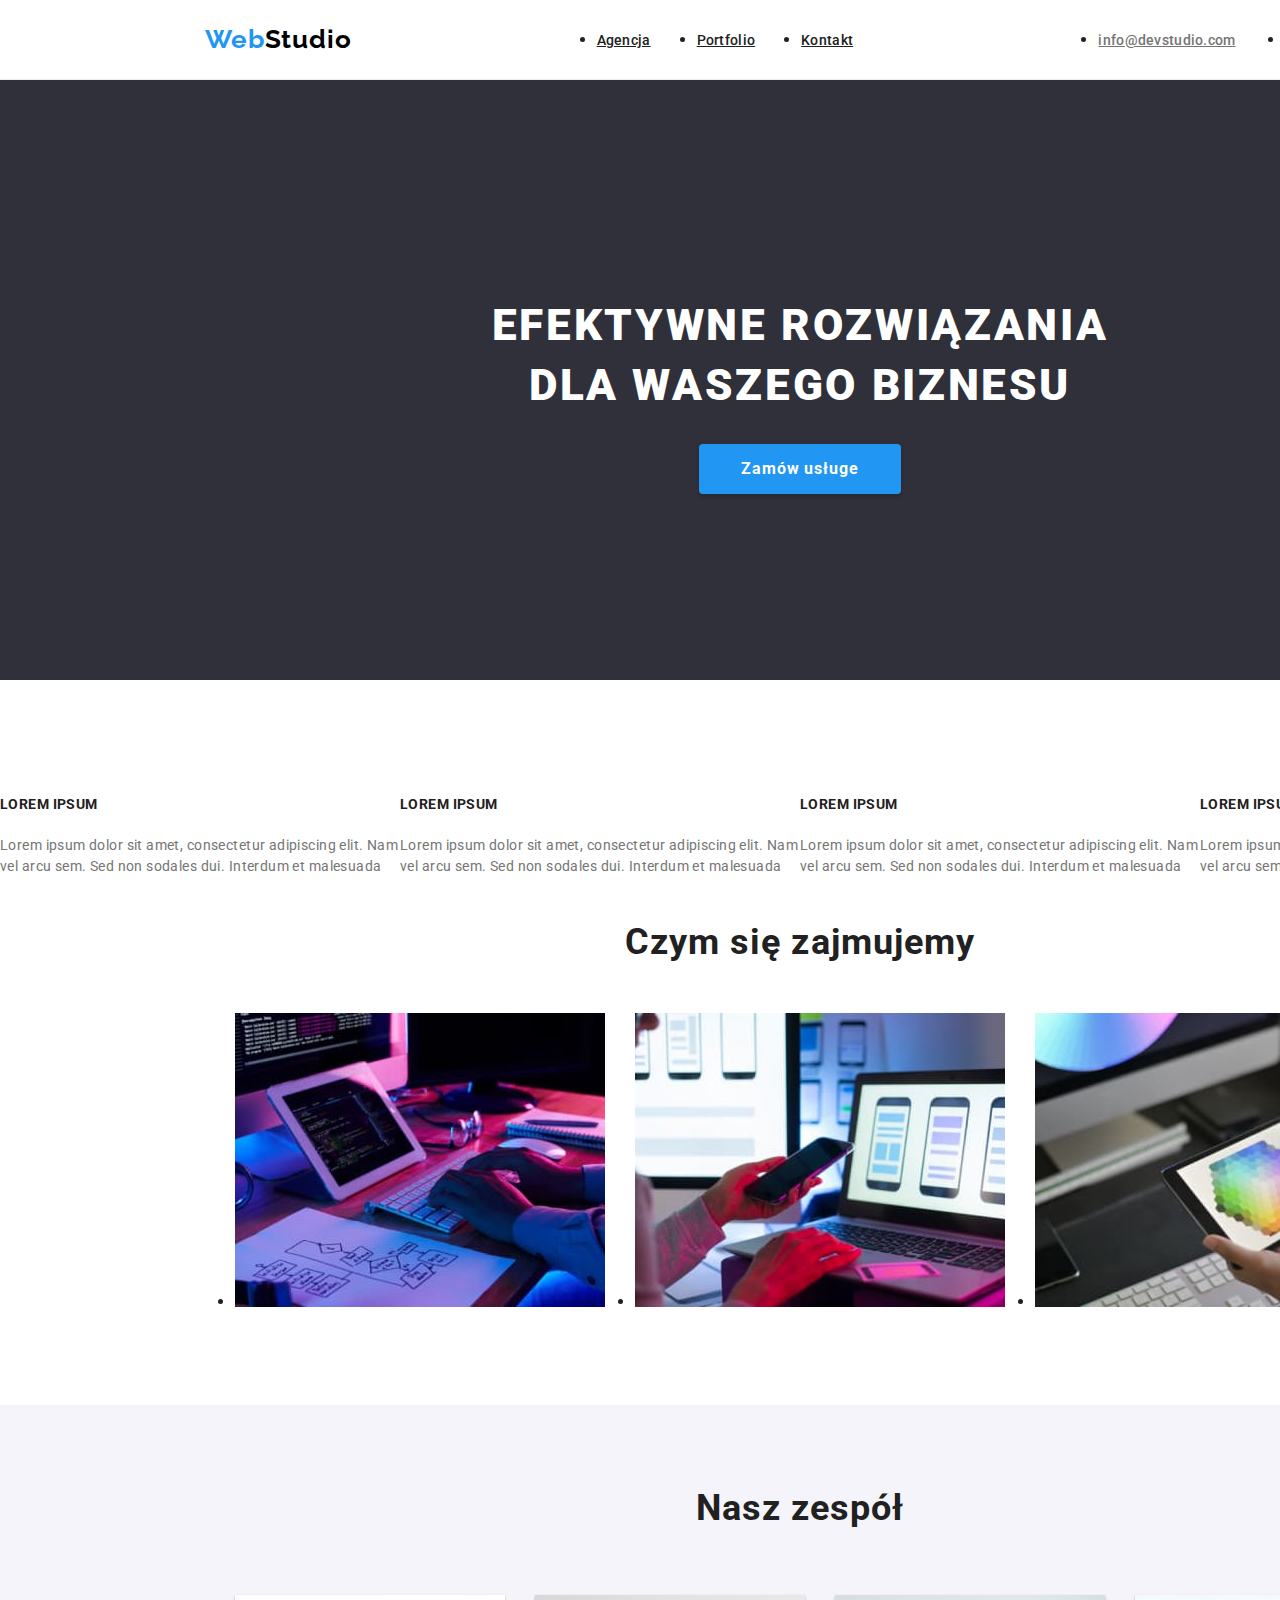
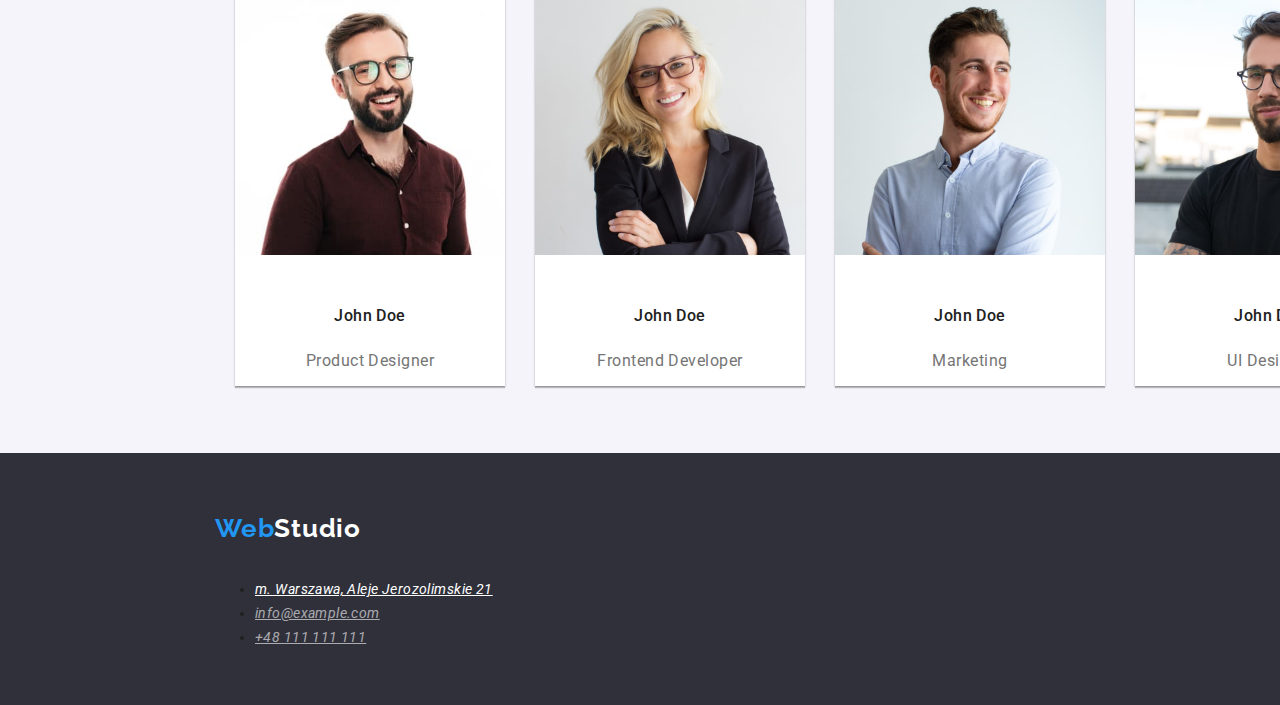
==== index.html @ 7218be86 "Copy of hw-02" ====
<!DOCTYPE html>
<html lang="pl">
  <head>
    <meta charset="UTF-8" />
    <meta http-equiv="X-UA-Compatible" content="IE=edge" />
    <meta name="viewport" content="width=device-width, initial-scale=1.0" />
    <link rel="preconnect" href="https://fonts.googleapis.com" />
    <link rel="preconnect" href="https://fonts.gstatic.com" crossorigin />
    <link
      href="https://fonts.googleapis.com/css2?family=Raleway:wght@700&family=Roboto:wght@400;500;700;900&display=swap"
      rel="stylesheet"
    />
    <link rel="stylesheet" href="css/styles.css" />
    <title>WebStudio</title>
  </head>

  <body>
    <header class="header">
      <a class="logo" href="./index.html"
        ><span class="logo--primary">Web</span
        ><span class="logo--secondary">Studio</span>
      </a>

      <nav class="nav">
        <ul class="nav__list">
          <li class="nav__item">
            <a class="nav__link link--hover" href="#">Agencja</a>
          </li>
          <li class="nav__item">
            <a class="nav__link link--hover" href="./portfolio.html"
              >Portfolio</a
            >
          </li>
          <li class="nav__item">
            <a class="nav__link link--hover" href="#">Kontakt</a>
          </li>
        </ul>
      </nav>

      <ul class="contact__list">
        <li class="contact__item">
          <a
            class="contact__link contact--email link--hover"
            href="mailto:info@devstudio.com"
            >info@devstudio.com</a
          >
        </li>
        <li>
          <a
            class="contact__link contact--telephone link--hover"
            href="tel:48111111111"
            >+48 111 111 111</a
          >
        </li>
      </ul>
    </header>

    <main class="main">
      <!-- Main Page -->
      <section class="banner">
        <h1 class="title--primary center">
          EFEKTYWNE ROZWIĄZANIA<br />
          DLA WASZEGO BIZNESU
        </h1>
        <button
          class="button--primary button__text--primary banner__button"
          type="button"
        >
          Zamów usługe
        </button>
      </section>
      <!-- Skills -->
      <section class="skills">
        <div class="skill__item">
          <h5 class="skill__title">LOREM IPSUM</h5>
          <p class="skill__description">
            Lorem ipsum dolor sit amet, consectetur adipiscing elit. Nam vel
            arcu sem. Sed non sodales dui. Interdum et malesuada
          </p>
        </div>
        <div class="skill__item">
          <h5 class="skill__title">LOREM IPSUM</h5>
          <p class="skill__description">
            Lorem ipsum dolor sit amet, consectetur adipiscing elit. Nam vel
            arcu sem. Sed non sodales dui. Interdum et malesuada
          </p>
        </div>
        <div class="skill__item">
          <h5 class="skill__title">LOREM IPSUM</h5>
          <p class="skill__description">
            Lorem ipsum dolor sit amet, consectetur adipiscing elit. Nam vel
            arcu sem. Sed non sodales dui. Interdum et malesuada
          </p>
        </div>
        <div class="skill__item">
          <h5 class="skill__title">LOREM IPSUM</h5>
          <p class="skill__description">
            Lorem ipsum dolor sit amet, consectetur adipiscing elit. Nam vel
            arcu sem. Sed non sodales dui. Interdum et malesuada
          </p>
        </div>
      </section>

      <!-- About us-->
      <section class="about-us">
        <h2 class="title--secondary center">Czym się zajmujemy</h2>
        <ul class="about-us__list list--primary">
          <li class="about-us__item">
            <img
              class="about-us__img img--about-us"
              src="images/index/about-us/coding.jpg"
              alt="programista piszę na klawiaturze"
              width="370"
              height="294"
            />
          </li>
          <li class="about-us__item">
            <img
              class="about-us__img img--about-us"
              src="images/index/about-us/layout_page_tel.jpg"
              alt="programista patrzy na szablon strony dla telefonu"
              width="370"
              height="294"
            />
          </li>
          <li class="about-us__item">
            <img
              class="about-us__img img--about-us"
              src="images/index/about-us/color_palette.jpg"
              alt="grafik używa palety kolorów na tablecie"
              width="370"
              height="294"
            />
          </li>
        </ul>
      </section>

      <!-- Team -->
      <section class="team">
        <h2 class="title--secondary">Nasz zespół</h2>
        <ul class="team__list list--secondary center">
          <li class="team__item">
            <img
              class="team__img img--team"
              src="images/index/team/worker_1.jpg"
              alt="Portret pracownika"
              width="270"
              height="260"
            />
            <h4 class="team__name">John Doe</h4>
            <p class="team__profession">Product Designer</p>
          </li>
          <li class="team__item">
            <img
              class="team__img img--team"
              src="images/index/team/worker_2.jpg"
              alt="Portret pracownika"
              width="270"
              height="260"
            />
            <h4 class="team__name">John Doe</h4>
            <p class="team__profession">Frontend Developer</p>
          </li>
          <li class="team__item">
            <img
              class="team__img img--team"
              src="images/index/team/worker_3.jpg"
              alt="Portret pracownika"
              width="270"
              height="260"
            />
            <h4 class="team__name">John Doe</h4>
            <p class="team__profession">Marketing</p>
          </li>
          <li class="team__item">
            <img
              class="team__img img--team"
              src="images/index/team/worker_4.jpg"
              alt="Portret pracownika"
              width="270"
              height="260"
            />
            <h4 class="team__name">John Doe</h4>
            <p class="team__profession">UI Designer</p>
          </li>
        </ul>
      </section>
    </main>

    <footer class="footer">
      <a class="logo" href="./index.html"
        ><span class="logo--primary">Web</span
        ><span class="logo--secondary">Studio</span>
      </a>

      <address class="address">
        <ul class="address__list">
          <li class="address__item">
            <a
              class="address__street link--hover"
              href="https://goo.gl/maps/t1FT8zSSvb9LW3xy8"
              target="_blank"
              >m. Warszawa, Aleje Jerozolimskie 21</a
            >
          </li>
          <li class="address__item link--hover">
            <a class="address__link link--hover" href="mailto:info@example.com"
              >info@example.com</a
            >
          </li>
          <li class="address__item">
            <a class="address__link link--hover" href="tel:48111111111"
              >+48 111 111 111</a
            >
          </li>
        </ul>
      </address>
    </footer>
  </body>
</html>
---- css/styles.css ----
/* || RESEST [w następnym zadaniu]*/
*,
*::before,
*::after {
  box-sizing: border-box;
}

/* || Variables */
:root {
  /* || FONTS */
  --ff: Roboto, sans-serif;
  --ff-logo: Raleway, sans-serif;
  --fs: 16px;

  /* || COLORS */
  --font-color-primary: #212121;
  --font-color-secondary: #fff;
  --font-color-p: #757575;

  --font-color-contact-header: #757575;
  --font-color-contact-footer: #ffffff99;
  --font-color-street: #fff;

  --font-color-hover: #2196f3;

  /* | LOGO COLORS*/
  --font-color-logo-primary: #2196f3;

  --font-color-logo-secondary-black: #000;
  --font-color-logo-secondary-light: #fff;

  /* | BUTTON COLORS */
  --font-color-button-primary: #fff;

  --font-color-button-secondary: #212121;
  --font-color-button-secondary-hover: #fff;

  /* || BACKGROUND */
  --bgcolor: #fff;
  --bgcolor-dark: #2f303a;
  --bgcolor-fade: #f5f4fa;

  /* | BUTTONS BACKGROUND */
  --bgcolor-button-primary: #2196f3;
  --bgcolor-button-primary-hover: #1076c9;

  --bgcolor-button-secondary: #f5f4fa;
  --bgcolor-button-secondary-hover: #2196f3;

  /* || BORDERS */
  --border-header: 1px solid #ececec;
  --border-porfolio-items: 1px solid #eeeeee;
  --border-header: 1px solid #ececec;

  /* || SHADOWS */
  --shadow-team: 0px 2px 1px 0px rgba(0, 0, 0, 0.2),
    0px 1px 1px 0px rgba(0, 0, 0, 0.14), 0px 1px 3px 0px rgba(0, 0, 0, 0.12);

  /* | SHADOW BUTTONS */
  --shadow-button-primary: 0px 4px 4px 0px #00000026;

  --shadow-button-menu-hover: 0px 2px 2px 0px #0000001f,
    0px 1px 2px 0px #00000014, 0px 3px 1px 0px #0000001a;
}

/* || UTILITY CLASSES */
.center {
  text-align: center;
}

/* || PSEUDO CLASSES */
.hover:hover,
.hover:focus-visible {
  background-color: var(--bgcolor-button-secondary-hover);
  color: var(--font-color-button-secondary-hover);

  box-shadow: var(--shadow-button-menu-hover);
}
.banner__button:hover,
.banner__button:focus-visible {
  background-color: var(--bgcolor-button-primary-hover);
}
.link--hover:hover,
.link--hover:focus {
  color: var(--font-color-hover);
}

/* || General */
body {
  margin: 0 auto;
  width: 1600px;

  font-family: var(--ff);
  font-size: var(--fs);
  color: var(--font-color-primary);

  background-color: var(--bgcolor);
}
/* Resetowanie w następnym zadaniu  */
/* ul {
  margin: 0;
  padding: 0;
  list-style-type: none;
  list-style: none;
}*/
/* a {
  text-decoration: none;
} */

/* || HEADER */
.header {
  display: flex;
  align-items: center;
  justify-content: space-evenly;

  height: 80px;

  border-bottom: var(--border-header);
}

/* | LOGO */
.logo {
  font-family: var(--ff-logo);
  font-size: 26px;
  font-weight: 700;
  line-height: 1.192;
  letter-spacing: 0.03em;

  text-decoration: none;
}
.logo--primary {
  color: var(--font-color-logo-primary);
}
.logo--secondary {
  color: var(--font-color-logo-secondary-black);
}

/* | NAVIGATION */
.nav__list,
.contact__list {
  display: flex;
}
.nav__list {
  gap: 46px;
}
.contact__list {
  gap: 50px;
}
.nav__link,
.contact__link {
  font-size: 14px;
  font-weight: 500;
  line-height: 1.143;
  letter-spacing: 0.02em;
}
.nav__link {
  color: inherit;
}
.contact__link {
  color: var(--font-color-contact-header);
}

/* || MAIN */
.banner {
  display: flex;
  flex-flow: column;
  align-items: center;
  justify-content: center;

  margin-bottom: 94px;
  height: 600px;

  color: var(--font-color-secondary);
  text-align: center;

  background-color: var(--bgcolor-dark);
}
/* | TITLE */
.title--primary {
  font-size: 2.75rem;
  font-weight: 900;
  line-height: 1.364;
  letter-spacing: 0.06em;
}
.title--secondary {
  margin-bottom: 50px;

  font-size: 2.25rem;
  font-weight: 700;
  line-height: 1.167;
  letter-spacing: 0.03em;
}

/* | SKILLS */
/* trzeba zrobic skill__list */
.skills {
  display: flex;
  align-items: center;
  justify-content: center;
}
.skill__item {
  display: flex;
  flex-flow: column;
  align-items: flex-start;
}
.skill__title {
  margin-bottom: 10px;

  font-size: 0.875rem;
  font-weight: 700;
  line-height: 1;
  letter-spacing: 0.03em;
}
.skill__description {
  color: var(--font-color-p);
  font-size: 0.875rem;
  line-height: 1.5;
  letter-spacing: 0.03em;
}

/* | ABOUT US */
.about-us__list {
  display: flex;
  align-items: center;
  justify-content: center;
  gap: 30px;
  margin-bottom: 94px;
}

/* | TEAM */
/* Trzeba zresetować tagi (w następnym zadaniu) */
.team {
  display: flex;
  flex-flow: column;
  align-items: center;
  justify-content: center;

  height: 648px;

  background-color: var(--bgcolor-fade);
}
.team__list {
  display: flex;
  flex-flow: row;
  gap: 30px;
}
.team__item {
  display: flex;
  flex-flow: column;

  background-color: var(--bgcolor);

  box-shadow: var(--shadow-team);
}
.team__img {
  margin-bottom: 30px;
}
.team__name {
  margin-bottom: 10px;

  font-weight: 500;
  line-height: 1.188;
  letter-spacing: 0.03em;
}
.team__profession {
  color: var(--font-color-p);
  line-height: 1.188;
  letter-spacing: 0.03em;
}

/* || FOOTER */
.footer {
  display: flex;
  flex-flow: column;

  height: 252px;

  background-color: var(--bgcolor-dark);
}
.footer .logo {
  margin-top: 60px;
}
.footer .logo--secondary {
  color: var(--font-color-logo-secondary-light);
}
.address {
  margin-top: 20px;
}
.footer .logo,
.address {
  margin-left: 215px;
}

.address__list {
  font-size: 14px;
  line-height: 1.714;
  letter-spacing: 0.03em;
}
.address__link {
  color: var(--font-color-contact-footer);
}
.address__street {
  color: var(--font-color-street);
}

/* | BUTTONS */
.button--primary {
  /* box model */
  padding: 10px 41.5px;

  /* visual */
  border: none;
  border-radius: 4px;
  background-color: var(--bgcolor-button-primary);

  /* misc */
  box-shadow: var(--shadow-button-primary);
}
.button__text--primary {
  /* ↓↓↓ to się usunie potem */
  font-family: inherit;
  color: var(--font-color-button-primary);
  font-size: 16px;
  font-weight: 700;
  line-height: 1.875;
  letter-spacing: 0.06em;
}
.button--primary,
.menu__button {
  cursor: pointer;
}

/* || PORTFOLIO */
/* | MENU */
.menu {
  display: flex;
  align-items: center;
  justify-content: center;

  margin-top: 100px;
}
.menu__list {
  display: flex;
  gap: 8px;
}

.menu__button {
  padding: 6px 22.5px;

  border: none;
  border-radius: 4px;
  background-color: var(--bgcolor-button-secondary);
}
.button__text--secondary {
  /* ↓↓↓ w resecie się to zrobi, potem usune */
  font-family: inherit;
  font-size: 16px;
  font-weight: 500;
  line-height: 1.625;
  letter-spacing: 0.03em;
}
/* | CARDS */
.cards {
  margin: 0 auto 94px auto;
  width: 1360px;
  margin-bottom: 94px;
}
.card__list {
  display: flex;
  flex-flow: row wrap;
  gap: 30px;
}
.card__item {
  border: var(--border-porfolio-items);
}
.card__title {
  font-size: 1.125rem;
  font-weight: 700;
  line-height: 2;
  letter-spacing: 0.06em;
}
.card__description {
  color: var(--font-color-p);
  font-size: 1rem;
  line-height: 1.875;
  letter-spacing: 0.03em;
}
.card__title,
.card__description {
  margin-left: 24px;
}
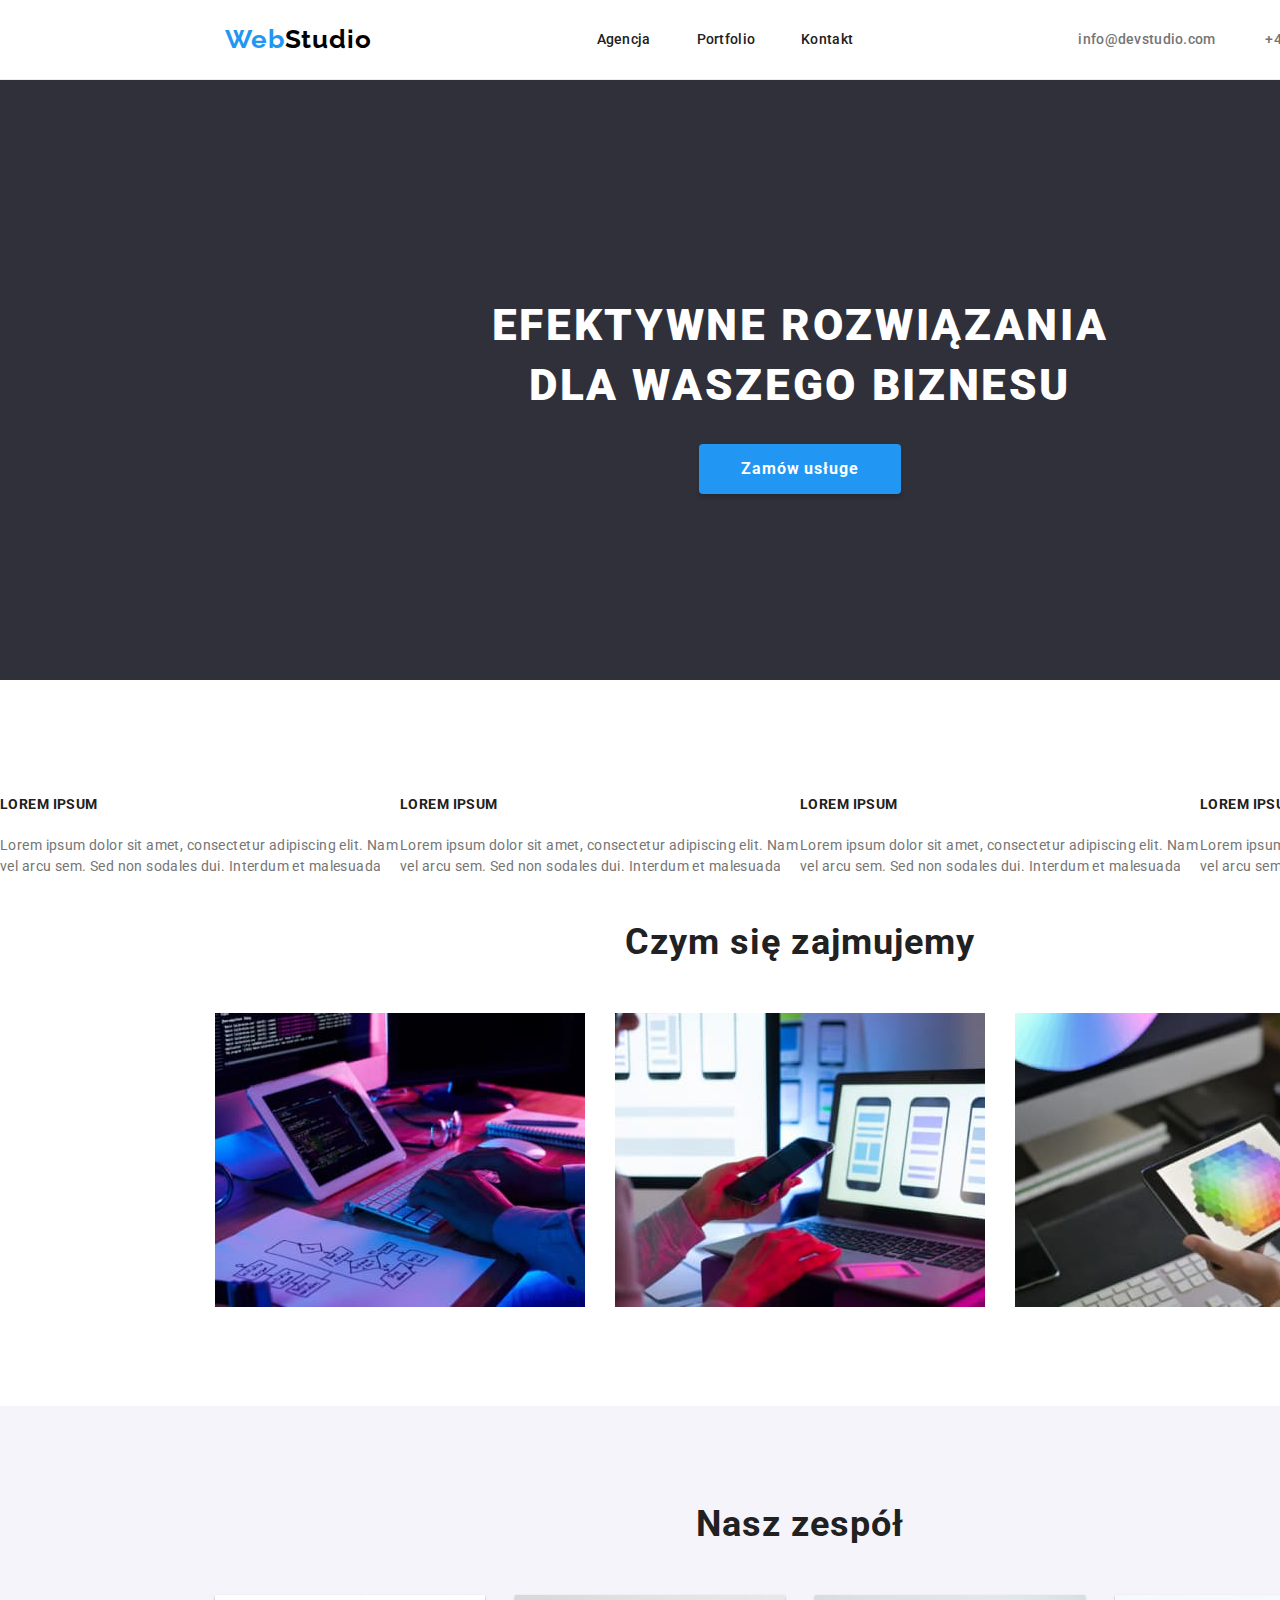
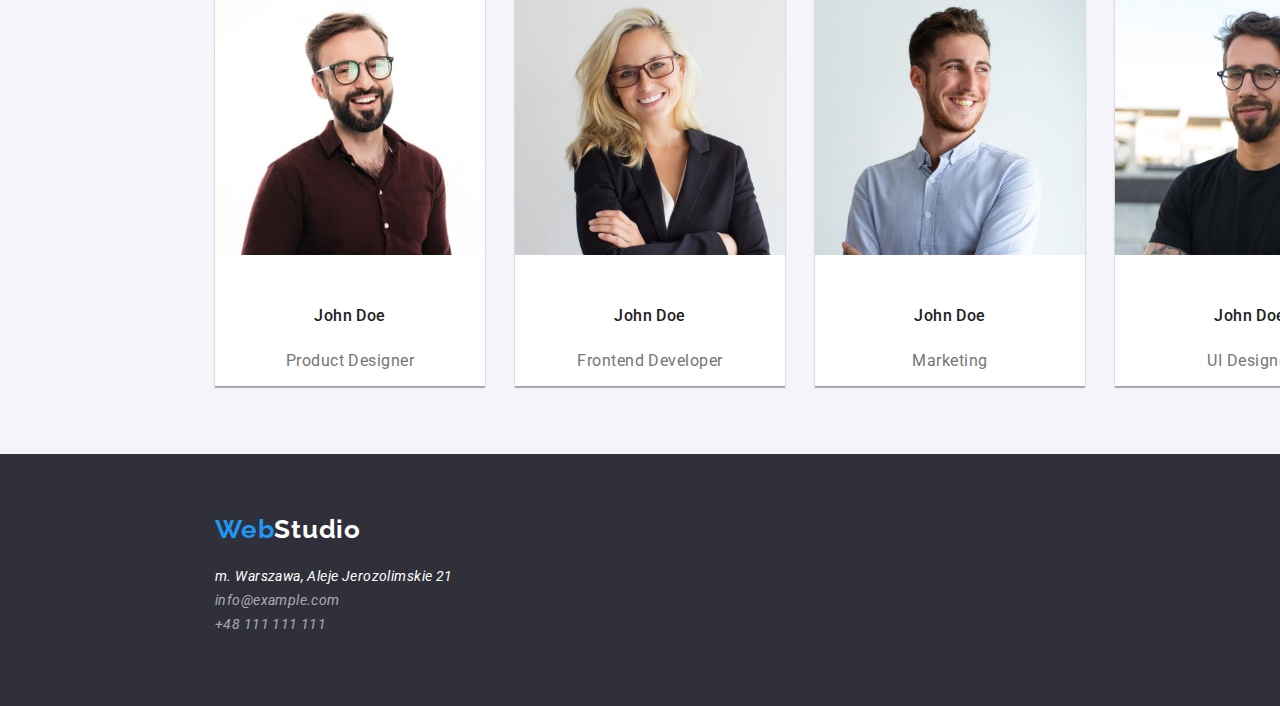
==== commit e946ffb5: "Added & connected normalize.css, centered cards in portfolio.html" ====
--- a/index.html
+++ b/index.html
@@ -10,6 +10,7 @@
       href="https://fonts.googleapis.com/css2?family=Raleway:wght@700&family=Roboto:wght@400;500;700;900&display=swap"
       rel="stylesheet"
     />
+    <link rel="stylesheet" href="css/modern-normalize.css" />
     <link rel="stylesheet" href="css/styles.css" />
     <title>WebStudio</title>
   </head>
--- a/css/styles.css
+++ b/css/styles.css
@@ -3,6 +3,14 @@
 *::before,
 *::after {
   box-sizing: border-box;
+}
+ul {
+  margin: 0;
+  padding: 0;
+  list-style: none;
+}
+a {
+  text-decoration: none;
 }
 
 /* || Variables */
@@ -96,16 +104,6 @@
 
   background-color: var(--bgcolor);
 }
-/* Resetowanie w następnym zadaniu  */
-/* ul {
-  margin: 0;
-  padding: 0;
-  list-style-type: none;
-  list-style: none;
-}*/
-/* a {
-  text-decoration: none;
-} */
 
 /* || HEADER */
 .header {
@@ -368,6 +366,8 @@
 .card__list {
   display: flex;
   flex-flow: row wrap;
+  justify-content: center;
+  align-items: center;
   gap: 30px;
 }
 .card__item {
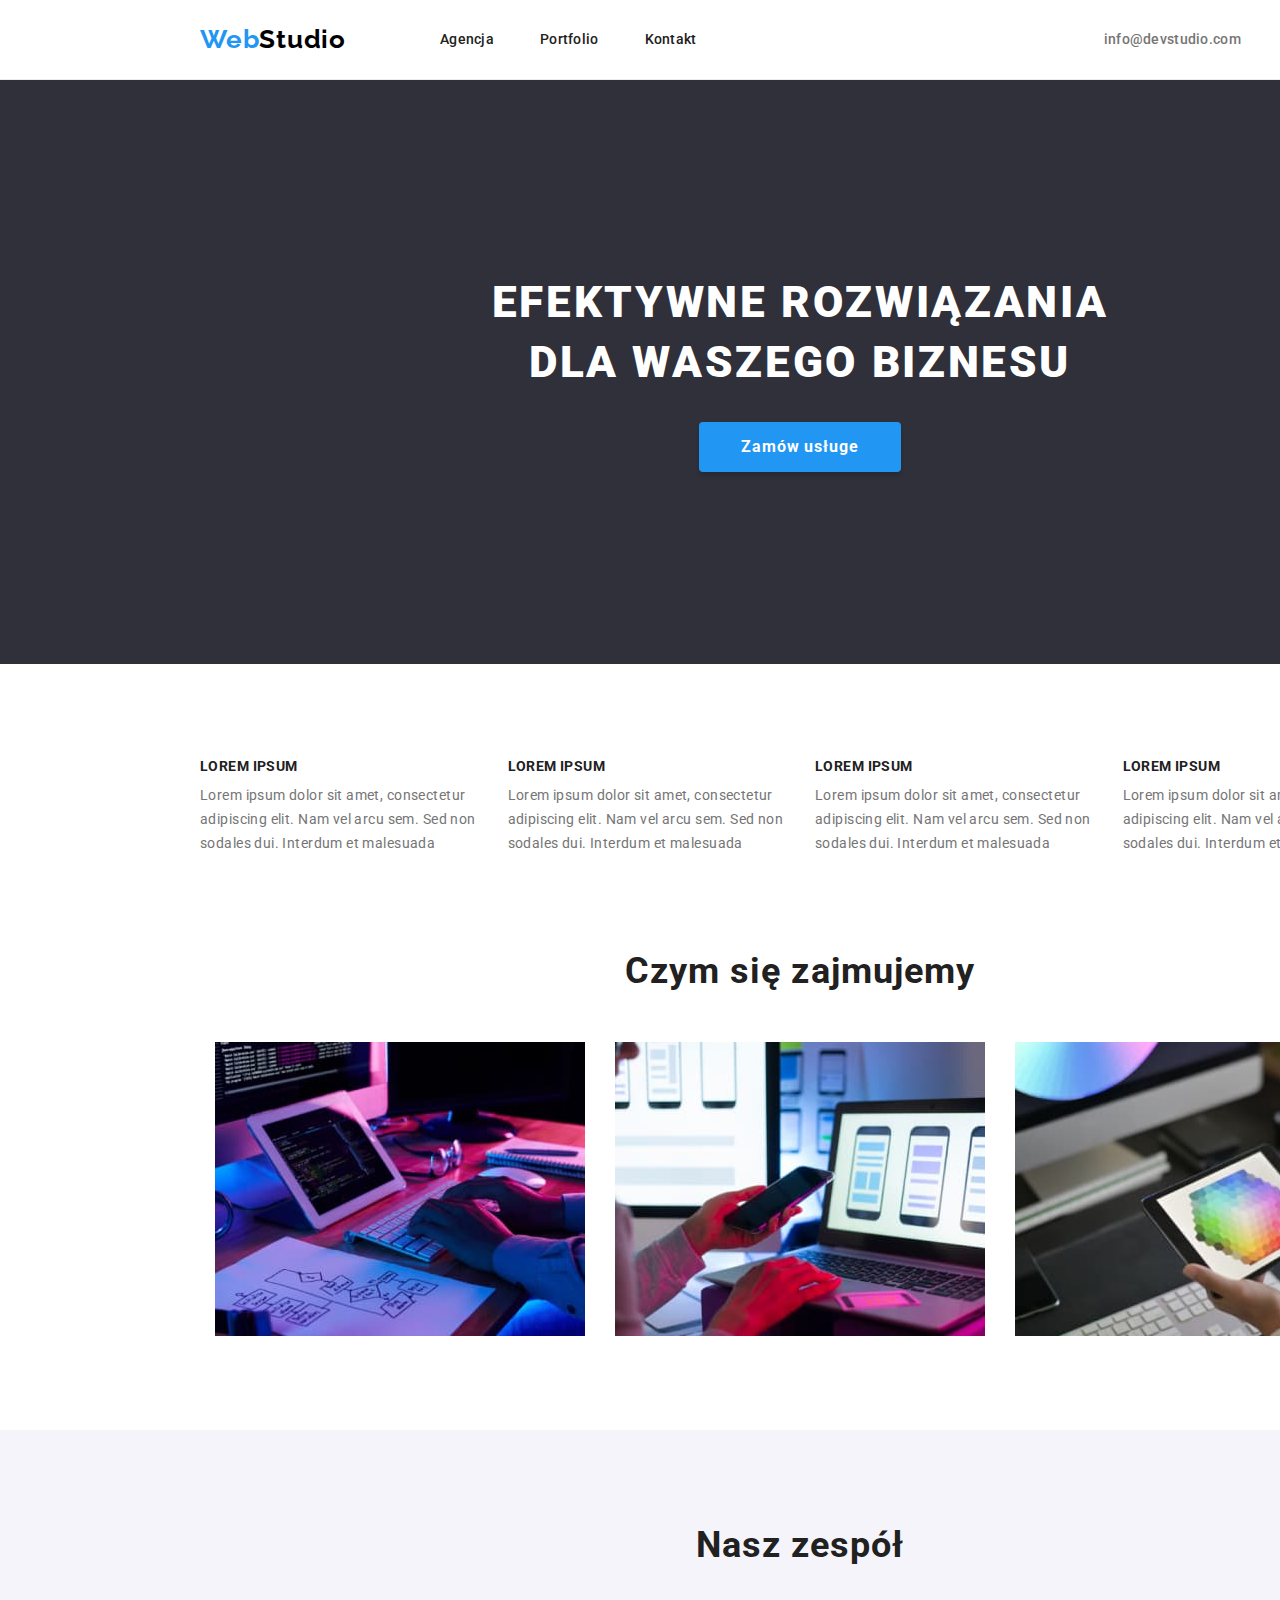
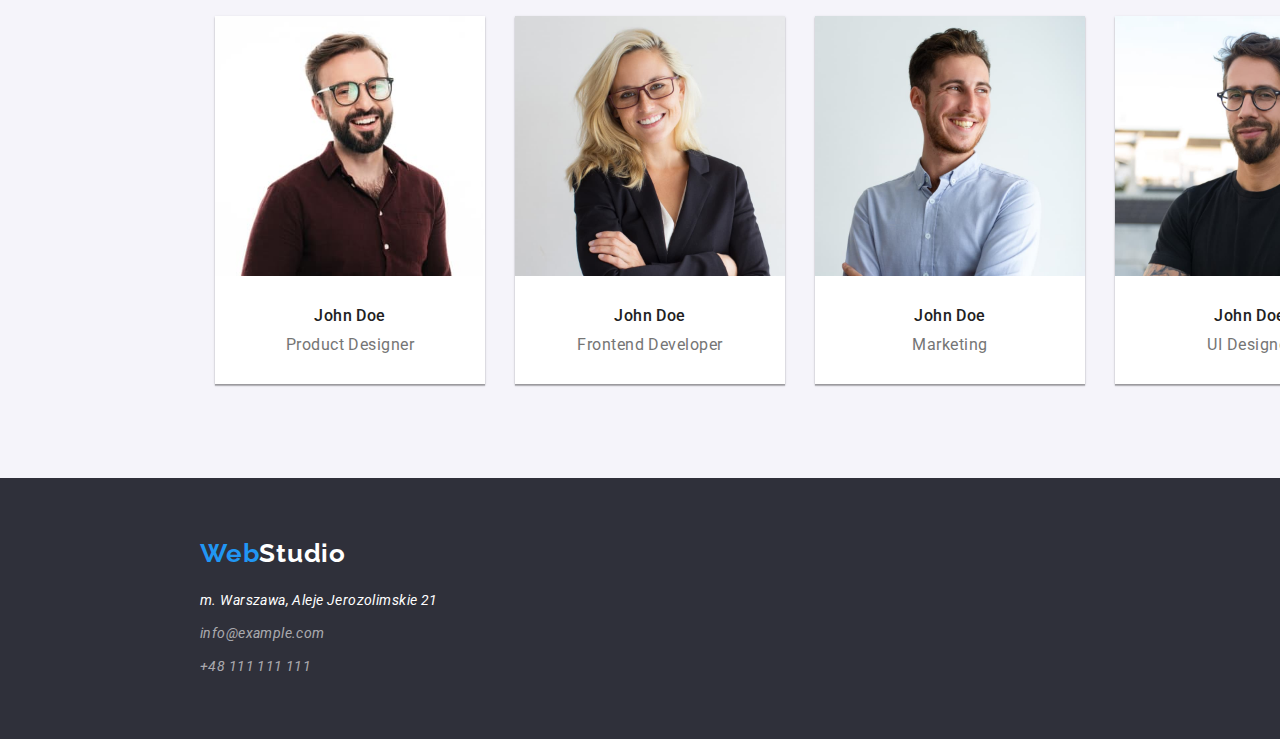
==== commit 239d7a61: "Completed most of the index.html layout" ====
--- a/index.html
+++ b/index.html
@@ -17,205 +17,231 @@
 
   <body>
     <header class="header">
-      <a class="logo" href="./index.html"
-        ><span class="logo--primary">Web</span
-        ><span class="logo--secondary">Studio</span>
-      </a>
-
-      <nav class="nav">
-        <ul class="nav__list">
-          <li class="nav__item">
-            <a class="nav__link link--hover" href="#">Agencja</a>
-          </li>
-          <li class="nav__item">
-            <a class="nav__link link--hover" href="./portfolio.html"
-              >Portfolio</a
+      <div class="grid container">
+        <div class="grid__logo">
+          <a class="logo l-logo link--no-decoration" href="./index.html"
+            ><span class="logo--primary">Web</span
+            ><span class="logo--secondary">Studio</span>
+          </a>
+        </div>
+
+        <nav class="nav">
+          <ul class="nav__list">
+            <li class="nav__item">
+              <a class="nav__link link--hover link--no-decoration" href="#"
+                >Agencja</a
+              >
+            </li>
+            <li class="nav__item">
+              <a
+                class="nav__link link--hover link--no-decoration"
+                href="./portfolio.html"
+                >Portfolio</a
+              >
+            </li>
+            <li class="nav__item">
+              <a class="nav__link link--hover link--no-decoration" href="#"
+                >Kontakt</a
+              >
+            </li>
+          </ul>
+        </nav>
+
+        <ul class="contact__list">
+          <li class="contact__item">
+            <a
+              class="contact__link contact--email link--hover link--no-decoration"
+              href="mailto:info@devstudio.com"
+              >info@devstudio.com</a
             >
           </li>
-          <li class="nav__item">
-            <a class="nav__link link--hover" href="#">Kontakt</a>
-          </li>
-        </ul>
-      </nav>
-
-      <ul class="contact__list">
-        <li class="contact__item">
-          <a
-            class="contact__link contact--email link--hover"
-            href="mailto:info@devstudio.com"
-            >info@devstudio.com</a
-          >
-        </li>
-        <li>
-          <a
-            class="contact__link contact--telephone link--hover"
-            href="tel:48111111111"
-            >+48 111 111 111</a
-          >
-        </li>
-      </ul>
-    </header>
-
-    <main class="main">
-      <!-- Main Page -->
-      <section class="banner">
-        <h1 class="title--primary center">
-          EFEKTYWNE ROZWIĄZANIA<br />
-          DLA WASZEGO BIZNESU
-        </h1>
-        <button
-          class="button--primary button__text--primary banner__button"
-          type="button"
-        >
-          Zamów usługe
-        </button>
-      </section>
-      <!-- Skills -->
-      <section class="skills">
-        <div class="skill__item">
-          <h5 class="skill__title">LOREM IPSUM</h5>
-          <p class="skill__description">
-            Lorem ipsum dolor sit amet, consectetur adipiscing elit. Nam vel
-            arcu sem. Sed non sodales dui. Interdum et malesuada
-          </p>
-        </div>
-        <div class="skill__item">
-          <h5 class="skill__title">LOREM IPSUM</h5>
-          <p class="skill__description">
-            Lorem ipsum dolor sit amet, consectetur adipiscing elit. Nam vel
-            arcu sem. Sed non sodales dui. Interdum et malesuada
-          </p>
-        </div>
-        <div class="skill__item">
-          <h5 class="skill__title">LOREM IPSUM</h5>
-          <p class="skill__description">
-            Lorem ipsum dolor sit amet, consectetur adipiscing elit. Nam vel
-            arcu sem. Sed non sodales dui. Interdum et malesuada
-          </p>
-        </div>
-        <div class="skill__item">
-          <h5 class="skill__title">LOREM IPSUM</h5>
-          <p class="skill__description">
-            Lorem ipsum dolor sit amet, consectetur adipiscing elit. Nam vel
-            arcu sem. Sed non sodales dui. Interdum et malesuada
-          </p>
-        </div>
-      </section>
-
-      <!-- About us-->
-      <section class="about-us">
-        <h2 class="title--secondary center">Czym się zajmujemy</h2>
-        <ul class="about-us__list list--primary">
-          <li class="about-us__item">
-            <img
-              class="about-us__img img--about-us"
-              src="images/index/about-us/coding.jpg"
-              alt="programista piszę na klawiaturze"
-              width="370"
-              height="294"
-            />
-          </li>
-          <li class="about-us__item">
-            <img
-              class="about-us__img img--about-us"
-              src="images/index/about-us/layout_page_tel.jpg"
-              alt="programista patrzy na szablon strony dla telefonu"
-              width="370"
-              height="294"
-            />
-          </li>
-          <li class="about-us__item">
-            <img
-              class="about-us__img img--about-us"
-              src="images/index/about-us/color_palette.jpg"
-              alt="grafik używa palety kolorów na tablecie"
-              width="370"
-              height="294"
-            />
-          </li>
-        </ul>
-      </section>
-
-      <!-- Team -->
-      <section class="team">
-        <h2 class="title--secondary">Nasz zespół</h2>
-        <ul class="team__list list--secondary center">
-          <li class="team__item">
-            <img
-              class="team__img img--team"
-              src="images/index/team/worker_1.jpg"
-              alt="Portret pracownika"
-              width="270"
-              height="260"
-            />
-            <h4 class="team__name">John Doe</h4>
-            <p class="team__profession">Product Designer</p>
-          </li>
-          <li class="team__item">
-            <img
-              class="team__img img--team"
-              src="images/index/team/worker_2.jpg"
-              alt="Portret pracownika"
-              width="270"
-              height="260"
-            />
-            <h4 class="team__name">John Doe</h4>
-            <p class="team__profession">Frontend Developer</p>
-          </li>
-          <li class="team__item">
-            <img
-              class="team__img img--team"
-              src="images/index/team/worker_3.jpg"
-              alt="Portret pracownika"
-              width="270"
-              height="260"
-            />
-            <h4 class="team__name">John Doe</h4>
-            <p class="team__profession">Marketing</p>
-          </li>
-          <li class="team__item">
-            <img
-              class="team__img img--team"
-              src="images/index/team/worker_4.jpg"
-              alt="Portret pracownika"
-              width="270"
-              height="260"
-            />
-            <h4 class="team__name">John Doe</h4>
-            <p class="team__profession">UI Designer</p>
-          </li>
-        </ul>
-      </section>
-    </main>
-
-    <footer class="footer">
-      <a class="logo" href="./index.html"
-        ><span class="logo--primary">Web</span
-        ><span class="logo--secondary">Studio</span>
-      </a>
-
-      <address class="address">
-        <ul class="address__list">
-          <li class="address__item">
+          <li>
             <a
-              class="address__street link--hover"
-              href="https://goo.gl/maps/t1FT8zSSvb9LW3xy8"
-              target="_blank"
-              >m. Warszawa, Aleje Jerozolimskie 21</a
-            >
-          </li>
-          <li class="address__item link--hover">
-            <a class="address__link link--hover" href="mailto:info@example.com"
-              >info@example.com</a
-            >
-          </li>
-          <li class="address__item">
-            <a class="address__link link--hover" href="tel:48111111111"
+              class="contact__link contact--telephone link--hover link--no-decoration"
+              href="tel:48111111111"
               >+48 111 111 111</a
             >
           </li>
         </ul>
-      </address>
+      </div>
+    </header>
+
+    <main class="main">
+      <!-- Main Page -->
+      <section class="banner section center">
+        <div class="banner__grid container">
+          <h1 class="banner__title title--primary">
+            EFEKTYWNE ROZWIĄZANIA<br />
+            DLA WASZEGO BIZNESU
+          </h1>
+          <button
+            class="button--primary button__text--primary banner__button"
+            type="button"
+          >
+            Zamów usługe
+          </button>
+        </div>
+      </section>
+      <!-- Skills -->
+      <section class="skills section">
+        <div class="container">
+          <ul class="skill__list">
+            <li class="skill__item">
+              <h5 class="skill__title">LOREM IPSUM</h5>
+              <p class="skill__description">
+                Lorem ipsum dolor sit amet, consectetur adipiscing elit. Nam vel
+                arcu sem. Sed non sodales dui. Interdum et malesuada
+              </p>
+            </li>
+            <li class="skill__item">
+              <h5 class="skill__title">LOREM IPSUM</h5>
+              <p class="skill__description">
+                Lorem ipsum dolor sit amet, consectetur adipiscing elit. Nam vel
+                arcu sem. Sed non sodales dui. Interdum et malesuada
+              </p>
+            </li>
+            <li class="skill__item">
+              <h5 class="skill__title">LOREM IPSUM</h5>
+              <p class="skill__description">
+                Lorem ipsum dolor sit amet, consectetur adipiscing elit. Nam vel
+                arcu sem. Sed non sodales dui. Interdum et malesuada
+              </p>
+            </li>
+            <li class="skill__item">
+              <h5 class="skill__title">LOREM IPSUM</h5>
+              <p class="skill__description">
+                Lorem ipsum dolor sit amet, consectetur adipiscing elit. Nam vel
+                arcu sem. Sed non sodales dui. Interdum et malesuada
+              </p>
+            </li>
+          </ul>
+        </div>
+      </section>
+
+      <!-- About us-->
+      <section class="about-us section center">
+        <div class="container">
+          <h2 class="title--secondary">Czym się zajmujemy</h2>
+          <ul class="about-us__list list--primary">
+            <li class="about-us__item">
+              <img
+                class="about-us__img"
+                src="images/index/about-us/coding.jpg"
+                alt="programista piszę na klawiaturze"
+                width="370"
+                height="294"
+              />
+            </li>
+            <li class="about-us__item">
+              <img
+                class="about-us__img"
+                src="images/index/about-us/layout_page_tel.jpg"
+                alt="programista patrzy na szablon strony dla telefonu"
+                width="370"
+                height="294"
+              />
+            </li>
+            <li class="about-us__item">
+              <img
+                class="about-us__img"
+                src="images/index/about-us/color_palette.jpg"
+                alt="grafik używa palety kolorów na tablecie"
+                width="370"
+                height="294"
+              />
+            </li>
+          </ul>
+        </div>
+      </section>
+
+      <!-- Team -->
+      <section class="team section center">
+        <div class="container">
+          <h2 class="title--secondary">Nasz zespół</h2>
+          <ul class="team__list list--secondary">
+            <li class="team__item">
+              <img
+                class="team__img img--team"
+                src="images/index/team/worker_1.jpg"
+                alt="Portret pracownika"
+                width="270"
+                height="260"
+              />
+              <h4 class="team__name">John Doe</h4>
+              <p class="team__profession">Product Designer</p>
+            </li>
+            <li class="team__item">
+              <img
+                class="team__img img--team"
+                src="images/index/team/worker_2.jpg"
+                alt="Portret pracownika"
+                width="270"
+                height="260"
+              />
+              <h4 class="team__name">John Doe</h4>
+              <p class="team__profession">Frontend Developer</p>
+            </li>
+            <li class="team__item">
+              <img
+                class="team__img img--team"
+                src="images/index/team/worker_3.jpg"
+                alt="Portret pracownika"
+                width="270"
+                height="260"
+              />
+              <h4 class="team__name">John Doe</h4>
+              <p class="team__profession">Marketing</p>
+            </li>
+            <li class="team__item">
+              <img
+                class="team__img img--team"
+                src="images/index/team/worker_4.jpg"
+                alt="Portret pracownika"
+                width="270"
+                height="260"
+              />
+              <h4 class="team__name">John Doe</h4>
+              <p class="team__profession">UI Designer</p>
+            </li>
+          </ul>
+        </div>
+      </section>
+    </main>
+
+    <footer class="footer section">
+      <div class="container">
+        <a class="logo link--no-decoration" href="./index.html"
+          ><span class="logo--primary">Web</span
+          ><span class="logo--secondary">Studio</span>
+        </a>
+
+        <address class="address">
+          <ul class="address__list">
+            <li class="address__item">
+              <a
+                class="address__street link--hover link--no-decoration"
+                href="https://goo.gl/maps/t1FT8zSSvb9LW3xy8"
+                target="_blank"
+                >m. Warszawa, Aleje Jerozolimskie 21</a
+              >
+            </li>
+            <li class="address__item link--hover">
+              <a
+                class="address__link link--hover link--no-decoration"
+                href="mailto:info@example.com"
+                >info@example.com</a
+              >
+            </li>
+            <li class="address__item">
+              <a
+                class="address__link link--hover link--no-decoration"
+                href="tel:48111111111"
+                >+48 111 111 111</a
+              >
+            </li>
+          </ul>
+        </address>
+      </div>
     </footer>
   </body>
 </html>
--- a/css/styles.css
+++ b/css/styles.css
@@ -1,18 +1,23 @@
-/* || RESEST [w następnym zadaniu]*/
-*,
-*::before,
-*::after {
-  box-sizing: border-box;
+p,
+h1,
+h2,
+h3,
+h4,
+h5 {
+  margin: 0;
+  padding: 0;
 }
 ul {
   margin: 0;
   padding: 0;
   list-style: none;
 }
-a {
+.link--no-decoration {
   text-decoration: none;
 }
-
+img {
+  display: block;
+}
 /* || Variables */
 :root {
   /* || FONTS */
@@ -75,7 +80,13 @@
 .center {
   text-align: center;
 }
-
+.container {
+  margin: 0 auto;
+  width: 1200px;
+}
+.section {
+  padding: 94px 0;
+}
 /* || PSEUDO CLASSES */
 .hover:hover,
 .hover:focus-visible {
@@ -95,23 +106,19 @@
 
 /* || General */
 body {
+  background-color: var(--bgcolor);
   margin: 0 auto;
   width: 1600px;
-
+  /* min-height: 100vh; */
+  /* max-width: 100%;  */
   font-family: var(--ff);
   font-size: var(--fs);
   color: var(--font-color-primary);
-
-  background-color: var(--bgcolor);
 }
 
 /* || HEADER */
 .header {
-  display: flex;
-  align-items: center;
-  justify-content: space-evenly;
-
-  height: 80px;
+  padding: 24px 0;
 
   border-bottom: var(--border-header);
 }
@@ -123,8 +130,6 @@
   font-weight: 700;
   line-height: 1.192;
   letter-spacing: 0.03em;
-
-  text-decoration: none;
 }
 .logo--primary {
   color: var(--font-color-logo-primary);
@@ -134,14 +139,23 @@
 }
 
 /* | NAVIGATION */
-.nav__list,
+.grid {
+  display: flex;
+  align-items: center;
+  justify-content: space-between;
+}
+.nav {
+  display: flex;
+  margin-left: 94px;
+  flex: 1;
+}
+.nav__list {
+  display: flex;
+  gap: 46px;
+}
+
 .contact__list {
   display: flex;
-}
-.nav__list {
-  gap: 46px;
-}
-.contact__list {
   gap: 50px;
 }
 .nav__link,
@@ -160,21 +174,20 @@
 
 /* || MAIN */
 .banner {
+  color: var(--font-color-secondary);
+  background-color: var(--bgcolor-dark);
+}
+.banner__grid {
   display: flex;
   flex-flow: column;
   align-items: center;
   justify-content: center;
-
-  margin-bottom: 94px;
-  height: 600px;
-
-  color: var(--font-color-secondary);
-  text-align: center;
-
-  background-color: var(--bgcolor-dark);
+  height: 44vh;
 }
 /* | TITLE */
 .title--primary {
+  margin-bottom: 30px;
+
   font-size: 2.75rem;
   font-weight: 900;
   line-height: 1.364;
@@ -189,118 +202,6 @@
   letter-spacing: 0.03em;
 }
 
-/* | SKILLS */
-/* trzeba zrobic skill__list */
-.skills {
-  display: flex;
-  align-items: center;
-  justify-content: center;
-}
-.skill__item {
-  display: flex;
-  flex-flow: column;
-  align-items: flex-start;
-}
-.skill__title {
-  margin-bottom: 10px;
-
-  font-size: 0.875rem;
-  font-weight: 700;
-  line-height: 1;
-  letter-spacing: 0.03em;
-}
-.skill__description {
-  color: var(--font-color-p);
-  font-size: 0.875rem;
-  line-height: 1.5;
-  letter-spacing: 0.03em;
-}
-
-/* | ABOUT US */
-.about-us__list {
-  display: flex;
-  align-items: center;
-  justify-content: center;
-  gap: 30px;
-  margin-bottom: 94px;
-}
-
-/* | TEAM */
-/* Trzeba zresetować tagi (w następnym zadaniu) */
-.team {
-  display: flex;
-  flex-flow: column;
-  align-items: center;
-  justify-content: center;
-
-  height: 648px;
-
-  background-color: var(--bgcolor-fade);
-}
-.team__list {
-  display: flex;
-  flex-flow: row;
-  gap: 30px;
-}
-.team__item {
-  display: flex;
-  flex-flow: column;
-
-  background-color: var(--bgcolor);
-
-  box-shadow: var(--shadow-team);
-}
-.team__img {
-  margin-bottom: 30px;
-}
-.team__name {
-  margin-bottom: 10px;
-
-  font-weight: 500;
-  line-height: 1.188;
-  letter-spacing: 0.03em;
-}
-.team__profession {
-  color: var(--font-color-p);
-  line-height: 1.188;
-  letter-spacing: 0.03em;
-}
-
-/* || FOOTER */
-.footer {
-  display: flex;
-  flex-flow: column;
-
-  height: 252px;
-
-  background-color: var(--bgcolor-dark);
-}
-.footer .logo {
-  margin-top: 60px;
-}
-.footer .logo--secondary {
-  color: var(--font-color-logo-secondary-light);
-}
-.address {
-  margin-top: 20px;
-}
-.footer .logo,
-.address {
-  margin-left: 215px;
-}
-
-.address__list {
-  font-size: 14px;
-  line-height: 1.714;
-  letter-spacing: 0.03em;
-}
-.address__link {
-  color: var(--font-color-contact-footer);
-}
-.address__street {
-  color: var(--font-color-street);
-}
-
 /* | BUTTONS */
 .button--primary {
   /* box model */
@@ -316,7 +217,7 @@
 }
 .button__text--primary {
   /* ↓↓↓ to się usunie potem */
-  font-family: inherit;
+
   color: var(--font-color-button-primary);
   font-size: 16px;
   font-weight: 700;
@@ -328,6 +229,103 @@
   cursor: pointer;
 }
 
+/* | SKILLS */
+.skills.section {
+  padding-bottom: 0;
+}
+.skill__list {
+  display: flex;
+  align-items: center;
+  justify-content: center;
+  gap: 30px;
+}
+.skill__item {
+  display: flex;
+  flex-flow: column;
+}
+.skill__title {
+  margin-bottom: 10px;
+
+  font-size: 0.875rem;
+  font-weight: 700;
+  line-height: 1.143;
+  letter-spacing: 0.03em;
+}
+.skill__description {
+  color: var(--font-color-p);
+  font-size: 0.875rem;
+  line-height: 1.714;
+  letter-spacing: 0.03em;
+}
+
+/* | ABOUT US */
+.about-us__list {
+  display: flex;
+  align-items: center;
+  justify-content: center;
+  gap: 30px;
+}
+
+/* | TEAM */
+.team {
+  background-color: var(--bgcolor-fade);
+}
+.team__list {
+  display: flex;
+  align-items: center;
+  justify-content: center;
+  gap: 30px;
+}
+.team__item {
+  background-color: var(--bgcolor);
+
+  box-shadow: var(--shadow-team);
+}
+.team__name {
+  margin: 30px 0 10px;
+
+  font-weight: 500;
+  line-height: 1.188;
+  letter-spacing: 0.03em;
+}
+.team__profession {
+  color: var(--font-color-p);
+  line-height: 1.188;
+  letter-spacing: 0.03em;
+  margin-bottom: 30px;
+}
+
+/* || FOOTER */
+.footer {
+  background-color: var(--bgcolor-dark);
+}
+footer.section {
+  padding: 60px 0;
+}
+.footer .logo--secondary {
+  color: var(--font-color-logo-secondary-light);
+}
+/* | ADDRESS */
+.address {
+  margin-top: 20px;
+}
+.address__list {
+  display: inline-block;
+
+  font-size: 14px;
+  line-height: 1.714;
+  letter-spacing: 0.03em;
+}
+.address__item:not(:last-child) {
+  margin-bottom: 9px;
+}
+.address__street {
+  color: var(--font-color-street);
+}
+.address__link {
+  color: var(--font-color-contact-footer);
+}
+
 /* || PORTFOLIO */
 /* | MENU */
 .menu {
@@ -351,7 +349,7 @@
 }
 .button__text--secondary {
   /* ↓↓↓ w resecie się to zrobi, potem usune */
-  font-family: inherit;
+
   font-size: 16px;
   font-weight: 500;
   line-height: 1.625;
@@ -365,7 +363,7 @@
 }
 .card__list {
   display: flex;
-  flex-flow: row wrap;
+  flex-flow: wrap;
   justify-content: center;
   align-items: center;
   gap: 30px;
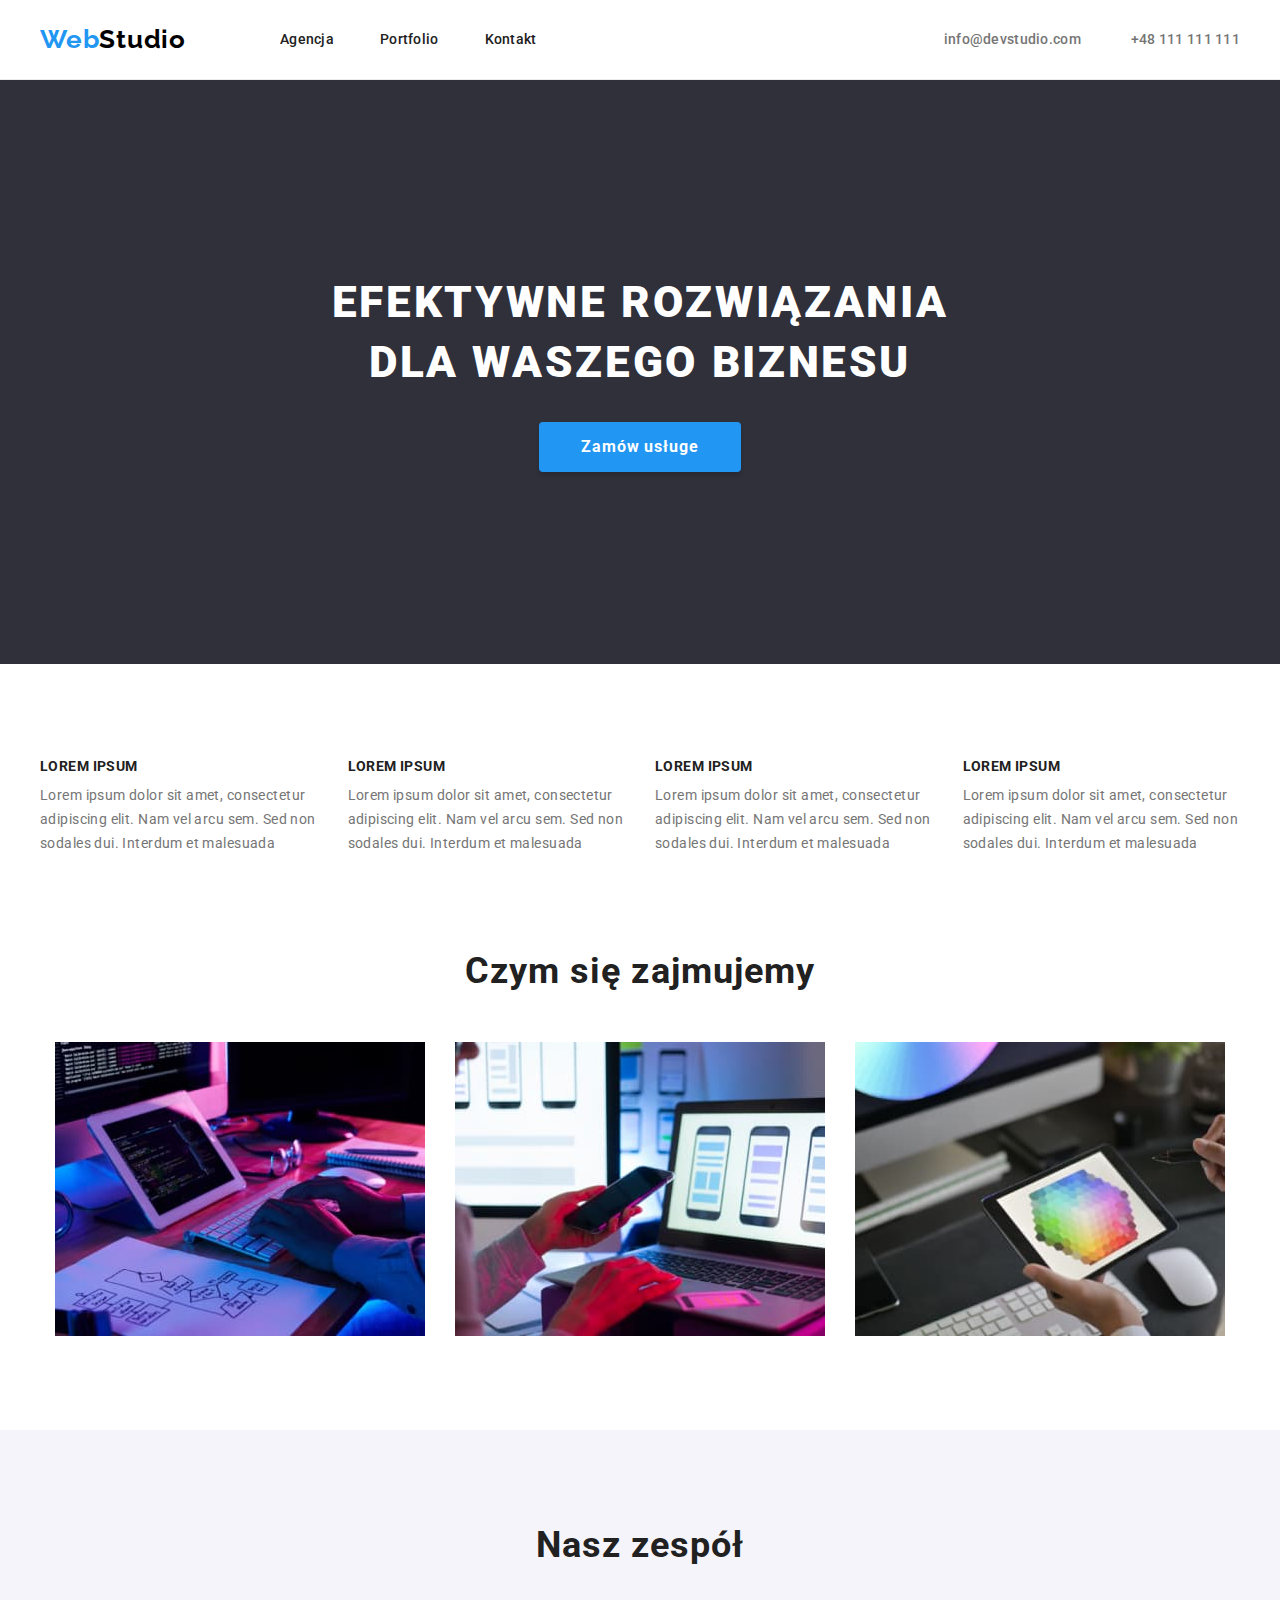
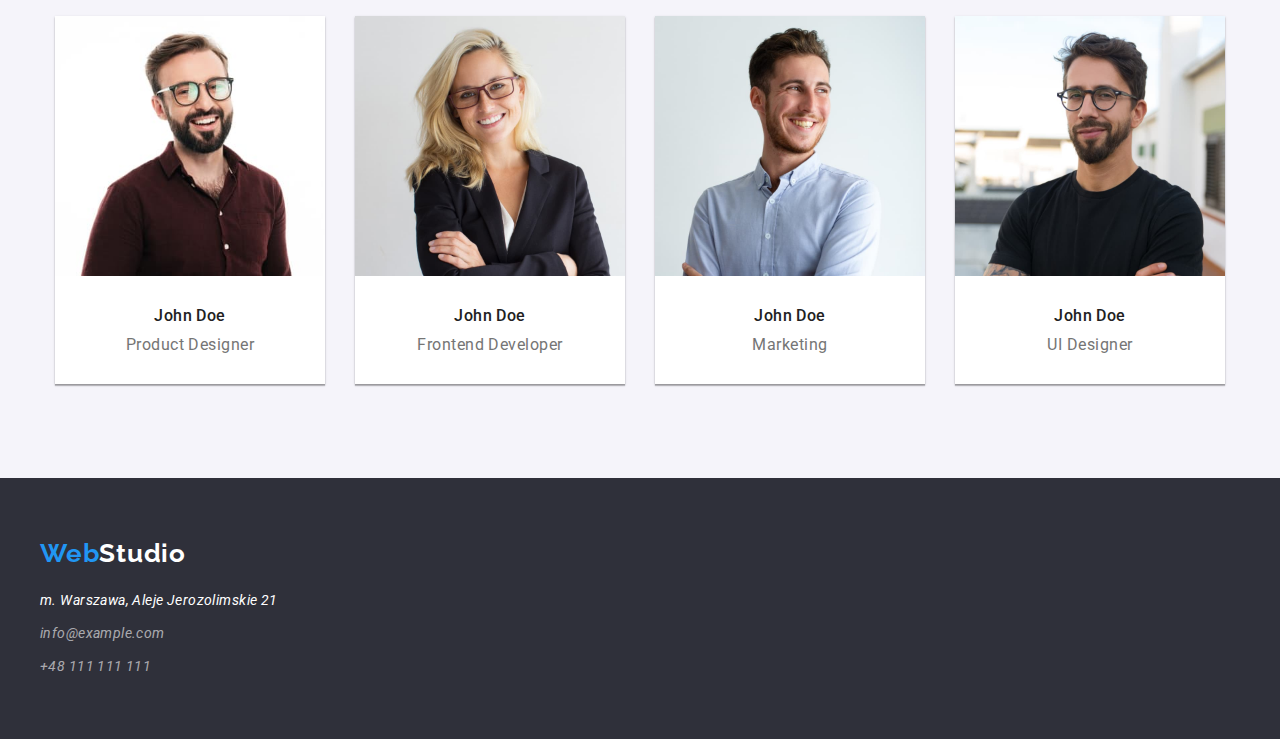
==== commit a3913023: "Added some responsiveness" ====
--- a/index.html
+++ b/index.html
@@ -161,7 +161,7 @@
           <ul class="team__list list--secondary">
             <li class="team__item">
               <img
-                class="team__img img--team"
+                class="team__img"
                 src="images/index/team/worker_1.jpg"
                 alt="Portret pracownika"
                 width="270"
@@ -172,7 +172,7 @@
             </li>
             <li class="team__item">
               <img
-                class="team__img img--team"
+                class="team__img"
                 src="images/index/team/worker_2.jpg"
                 alt="Portret pracownika"
                 width="270"
@@ -183,7 +183,7 @@
             </li>
             <li class="team__item">
               <img
-                class="team__img img--team"
+                class="team__img"
                 src="images/index/team/worker_3.jpg"
                 alt="Portret pracownika"
                 width="270"
@@ -194,7 +194,7 @@
             </li>
             <li class="team__item">
               <img
-                class="team__img img--team"
+                class="team__img"
                 src="images/index/team/worker_4.jpg"
                 alt="Portret pracownika"
                 width="270"
--- a/css/styles.css
+++ b/css/styles.css
@@ -82,7 +82,7 @@
 }
 .container {
   margin: 0 auto;
-  width: 1200px;
+  max-width: 1200px;
 }
 .section {
   padding: 94px 0;
@@ -106,14 +106,13 @@
 
 /* || General */
 body {
-  background-color: var(--bgcolor);
   margin: 0 auto;
-  width: 1600px;
-  /* min-height: 100vh; */
-  /* max-width: 100%;  */
+  max-width: 1600px;
+
   font-family: var(--ff);
   font-size: var(--fs);
   color: var(--font-color-primary);
+  background-color: var(--bgcolor);
 }
 
 /* || HEADER */
@@ -157,6 +156,8 @@
 .contact__list {
   display: flex;
   gap: 50px;
+
+  white-space: nowrap;
 }
 .nav__link,
 .contact__link {
@@ -239,10 +240,7 @@
   justify-content: center;
   gap: 30px;
 }
-.skill__item {
-  display: flex;
-  flex-flow: column;
-}
+
 .skill__title {
   margin-bottom: 10px;
 
@@ -265,7 +263,6 @@
   justify-content: center;
   gap: 30px;
 }
-
 /* | TEAM */
 .team {
   background-color: var(--bgcolor-fade);
@@ -358,7 +355,7 @@
 /* | CARDS */
 .cards {
   margin: 0 auto 94px auto;
-  width: 1360px;
+  max-width: 1360px;
   margin-bottom: 94px;
 }
 .card__list {
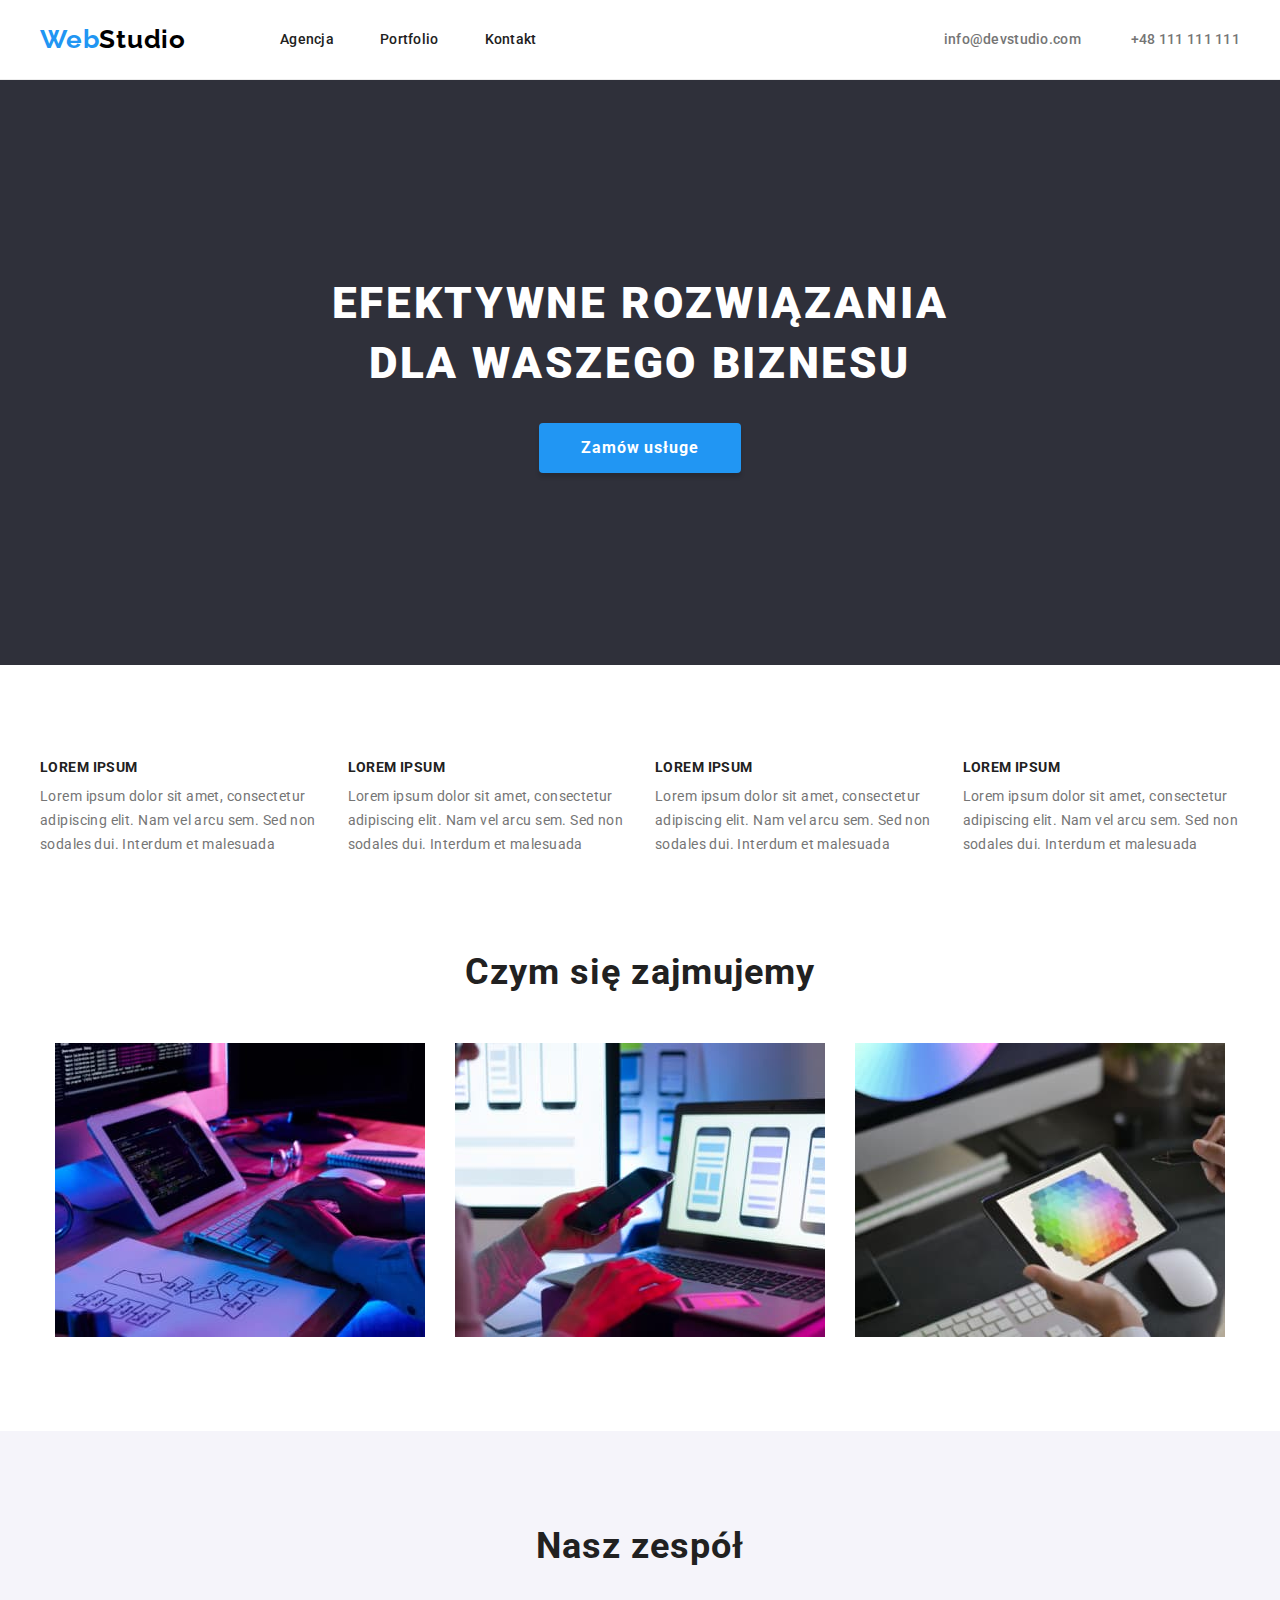
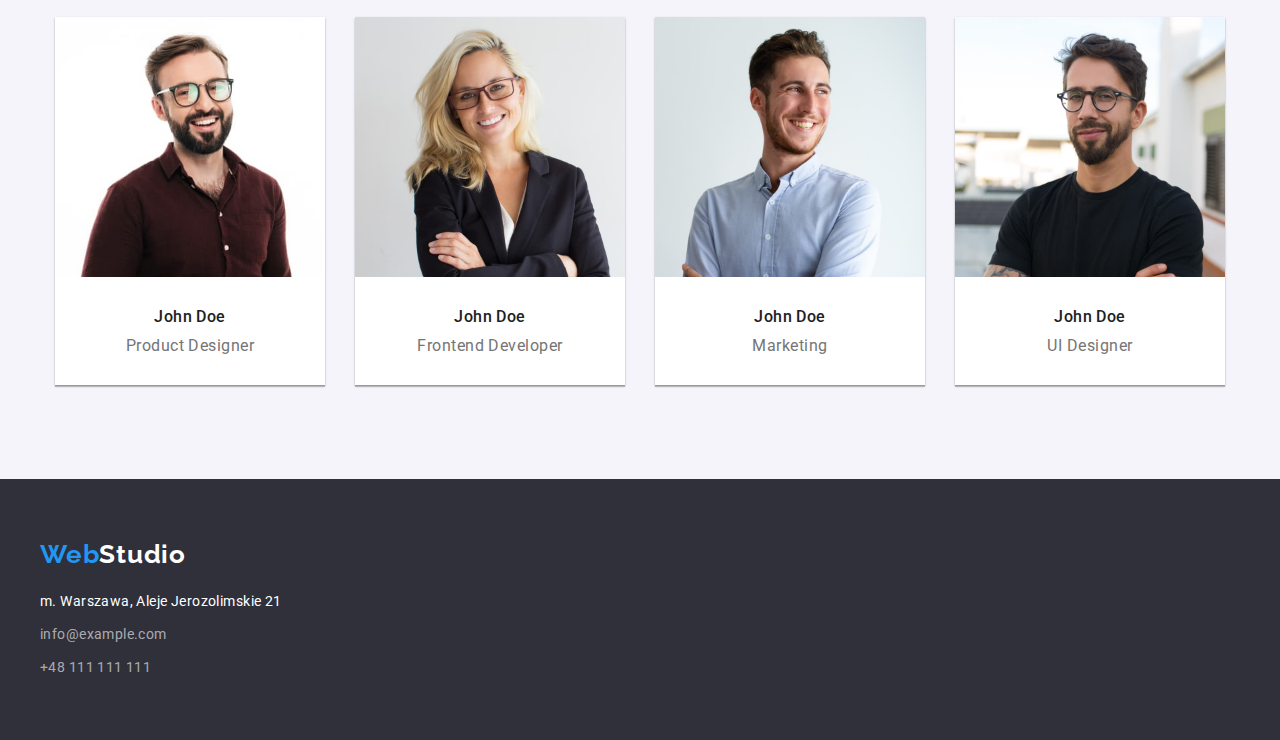
==== commit b145ba31: "Changed layout of cards and its border in portfolio.html" ====
--- a/index.html
+++ b/index.html
@@ -17,13 +17,11 @@
 
   <body>
     <header class="header">
-      <div class="grid container">
-        <div class="grid__logo">
-          <a class="logo l-logo link--no-decoration" href="./index.html"
-            ><span class="logo--primary">Web</span
-            ><span class="logo--secondary">Studio</span>
-          </a>
-        </div>
+      <div class="header__grid container">
+        <a class="logo l-logo link--no-decoration" href="./index.html"
+          ><span class="logo--primary">Web</span
+          ><span class="logo--secondary">Studio</span>
+        </a>
 
         <nav class="nav">
           <ul class="nav__list">
@@ -68,7 +66,7 @@
 
     <main class="main">
       <!-- Main Page -->
-      <section class="banner section center">
+      <section class="banner center">
         <div class="banner__grid container">
           <h1 class="banner__title title--primary">
             EFEKTYWNE ROZWIĄZANIA<br />
--- a/css/styles.css
+++ b/css/styles.css
@@ -32,7 +32,7 @@
 
   --font-color-contact-header: #757575;
   --font-color-contact-footer: #ffffff99;
-  --font-color-street: #fff;
+  --font-color-street-footer: #fff;
 
   --font-color-hover: #2196f3;
 
@@ -63,7 +63,6 @@
   /* || BORDERS */
   --border-header: 1px solid #ececec;
   --border-porfolio-items: 1px solid #eeeeee;
-  --border-header: 1px solid #ececec;
 
   /* || SHADOWS */
   --shadow-team: 0px 2px 1px 0px rgba(0, 0, 0, 0.2),
@@ -90,8 +89,8 @@
 /* || PSEUDO CLASSES */
 .hover:hover,
 .hover:focus-visible {
+  color: var(--font-color-button-secondary-hover);
   background-color: var(--bgcolor-button-secondary-hover);
-  color: var(--font-color-button-secondary-hover);
 
   box-shadow: var(--shadow-button-menu-hover);
 }
@@ -109,9 +108,9 @@
   margin: 0 auto;
   max-width: 1600px;
 
+  color: var(--font-color-primary);
   font-family: var(--ff);
   font-size: var(--fs);
-  color: var(--font-color-primary);
   background-color: var(--bgcolor);
 }
 
@@ -138,7 +137,7 @@
 }
 
 /* | NAVIGATION */
-.grid {
+.header__grid {
   display: flex;
   align-items: center;
   justify-content: space-between;
@@ -152,7 +151,6 @@
   display: flex;
   gap: 46px;
 }
-
 .contact__list {
   display: flex;
   gap: 50px;
@@ -161,14 +159,12 @@
 }
 .nav__link,
 .contact__link {
+  color: inherit;
   font-size: 14px;
   font-weight: 500;
   line-height: 1.143;
   letter-spacing: 0.02em;
 }
-.nav__link {
-  color: inherit;
-}
 .contact__link {
   color: var(--font-color-contact-header);
 }
@@ -183,7 +179,8 @@
   flex-flow: column;
   align-items: center;
   justify-content: center;
-  height: 44vh;
+
+  padding: 21.4vh 0; /* 200px */
 }
 /* | TITLE */
 .title--primary {
@@ -217,8 +214,6 @@
   box-shadow: var(--shadow-button-primary);
 }
 .button__text--primary {
-  /* ↓↓↓ to się usunie potem */
-
   color: var(--font-color-button-primary);
   font-size: 16px;
   font-weight: 700;
@@ -302,9 +297,12 @@
 .footer .logo--secondary {
   color: var(--font-color-logo-secondary-light);
 }
+
 /* | ADDRESS */
 .address {
   margin-top: 20px;
+
+  font-style: normal;
 }
 .address__list {
   display: inline-block;
@@ -317,7 +315,7 @@
   margin-bottom: 9px;
 }
 .address__street {
-  color: var(--font-color-street);
+  color: var(--font-color-street-footer);
 }
 .address__link {
   color: var(--font-color-contact-footer);
@@ -330,13 +328,12 @@
   align-items: center;
   justify-content: center;
 
-  margin-top: 100px;
+  margin-bottom: 50px;
 }
 .menu__list {
   display: flex;
   gap: 8px;
 }
-
 .menu__button {
   padding: 6px 22.5px;
 
@@ -345,19 +342,13 @@
   background-color: var(--bgcolor-button-secondary);
 }
 .button__text--secondary {
-  /* ↓↓↓ w resecie się to zrobi, potem usune */
-
   font-size: 16px;
   font-weight: 500;
   line-height: 1.625;
   letter-spacing: 0.03em;
 }
+
 /* | CARDS */
-.cards {
-  margin: 0 auto 94px auto;
-  max-width: 1360px;
-  margin-bottom: 94px;
-}
 .card__list {
   display: flex;
   flex-flow: wrap;
@@ -365,10 +356,16 @@
   align-items: center;
   gap: 30px;
 }
-.card__item {
-  border: var(--border-porfolio-items);
+.card__info {
+  padding: 20px 0 20px 24px;
+
+  border-left: var(--border-porfolio-items);
+  border-right: var(--border-porfolio-items);
+  border-bottom: var(--border-porfolio-items);
 }
 .card__title {
+  margin-bottom: 4px;
+
   font-size: 1.125rem;
   font-weight: 700;
   line-height: 2;
@@ -380,7 +377,3 @@
   line-height: 1.875;
   letter-spacing: 0.03em;
 }
-.card__title,
-.card__description {
-  margin-left: 24px;
-}
